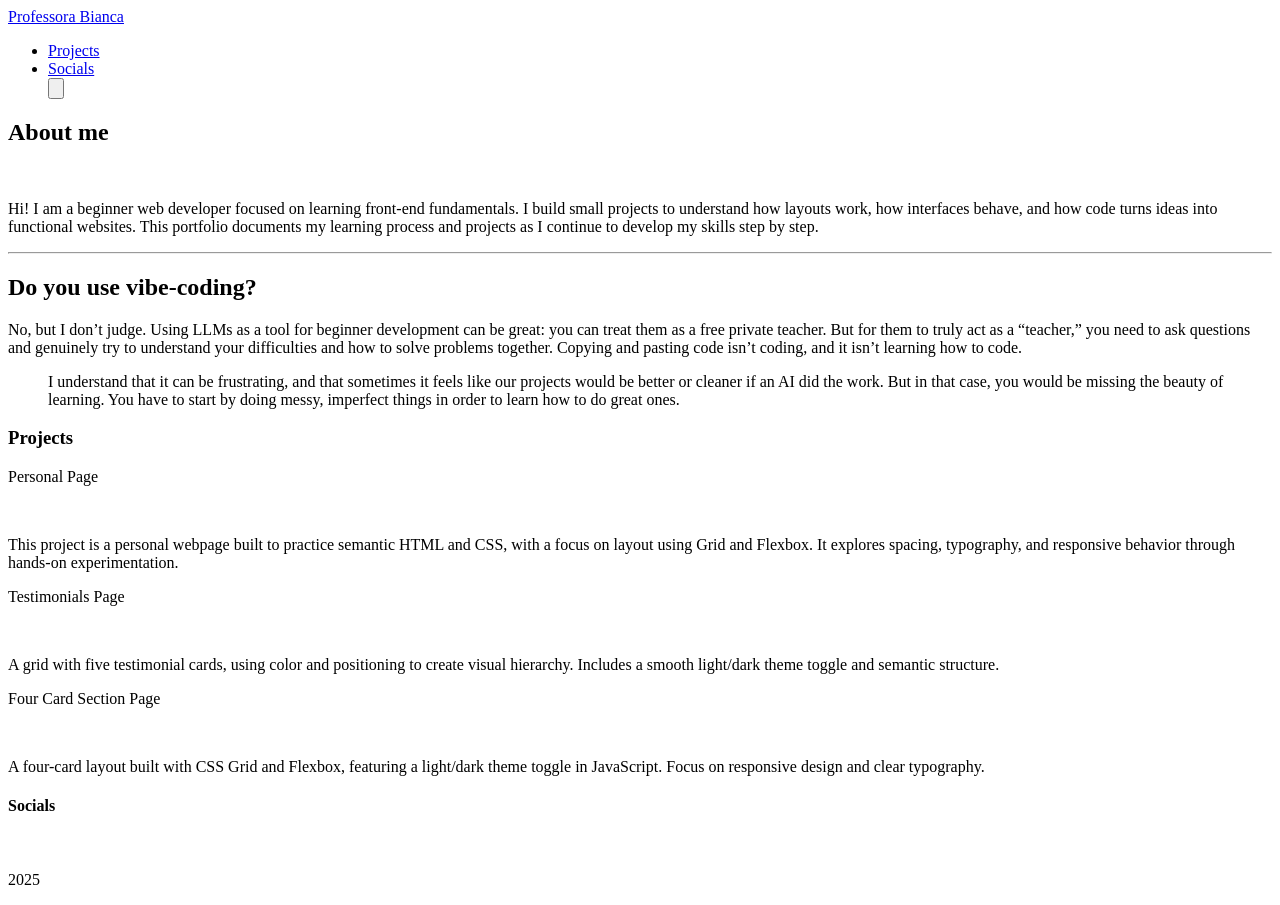
==== index.html @ 319d27b1 "Rename Personal Page/index.html to index.html" ====
<!DOCTYPE html>
<html lang="en">

<head>
    <meta charset="UTF-8">
    <meta name="viewport" content="width=device-width, initial-scale=1.0">
    <link rel="stylesheet" href="./style.css">
    <title>Personal Page</title>
</head>

<body>
    <header id="header">
        <a href="#about" class="headerp">Professora Bianca</a>
        <nav>
            <ul>
                <li><a class="headerlinks" href="#projects">Projects</a></li>
                <li><a class="headerlinks" href="#social-section">Socials</a></li>
                <button id="darkmode" class="darkmodebtn">
                    <img class="darkmodeimg active" src="./images/lightmode.png" alt="">
                </button>
            </ul>
        </nav>
    </header>

    <section id="about" class="about-section sections">
        <h1 id="abouttitle" class="about-title titles">About me</h1>
        <img id="aboutimg" class="about-image" src="./images/channels4_profile.jpg" alt="">
        <p id="aboutp" class="about-text"><span>Hi! </span>I am a beginner web developer focused on learning
            front-end fundamentals. I build small projects to
            understand how layouts work, how interfaces behave, and how code turns ideas into functional websites.

            This portfolio documents my learning process and projects as I continue to develop my skills step by
            step.</p>
        <hr>
        <article class="vibe-coding">
            <h2 class="titles">Do you use <span>vibe-coding?</span></h2>

            <p class="vibe-codingp">
                No, but I don’t judge. Using LLMs as a tool for beginner development can be great: you can treat
                them as a free private teacher. But for them to truly act as a “teacher,” you need to ask questions
                and genuinely try to understand your difficulties and how to solve problems together. Copying and
                pasting code isn’t coding, and it isn’t learning how to code.
            </p>
            <blockquote>
                I understand that it can be frustrating, and that sometimes it feels like our projects would be
                better or cleaner if an AI did the work. But in that case, you would be missing the beauty of
                learning. You have to start by doing messy, imperfect things in order to learn how to do great ones.
            </blockquote>


        </article>
    </section>

    <main id="main">
        <section id="projects" class="projects-section sections">

            <h3 class="projects-title titles">Projects</h3>

            <p class="project-1-title projects-titles">Personal Page</p>
            <img class="project-1-image project-images" src="./images/project1.png" alt="">
            <p class="project-1-text project-text">This project is a personal webpage built to practice semantic HTML
                and CSS, with a focus on layout using Grid and Flexbox. It explores spacing, typography, and responsive
                behavior through hands-on experimentation.</p>

            <p class="project-2-title projects-titles">Testimonials Page</p>
            <a href="https://testimonials-grid-section-challenge-silk.vercel.app/" target="_blank"
                rel="noopener noreferrer"><img class="project-2-image project-images" src="./images/project2.png"
                    alt=""></a>
            <p class="project-2-text project-text">A grid with five testimonial cards, using color and positioning to
                create visual hierarchy. Includes a smooth light/dark theme toggle and semantic structure.</p>

            <p class="project-3-title projects-titles">Four Card Section Page</p>
            <a href="https://four-card-section-challenge-one.vercel.app/" target="_blank" rel="noopener noreferrer"><img
                    class="project-3-image project-images" src="./images/project3.png" alt=""></a>

            <p class="project-3-text project-text">A four-card layout built with CSS Grid and Flexbox, featuring a
                light/dark theme toggle in JavaScript. Focus on responsive design and clear typography.</p>
        </section>
    </main>

    <section id="social-section" class="social-section sections">
        <h4 class="titles">Socials</h4>
        <a class="social-links" href="https://www.instagram.com/profe.bianca/" target="_blank"
            rel="noopener noreferrer"><img class="social-images" src="./images/instagram-white.png" alt=""></a>
        <a class="social-links" href="https://www.instagram.com/profe.bianca/" target="_blank"
            rel="noopener noreferrer"><img class="social-images" src="./images/github-white.png" alt=""></a>
        <a class="social-links" href="https://www.instagram.com/profe.bianca/" target="_blank"
            rel="noopener noreferrer"><img class="social-images" src="./images/youtube-white.png" alt=""></a>
    </section>

    <footer>
        <p class="footer-text">2025</p>
    </footer>


</body>
<script src="./script.js"></script>

</html>
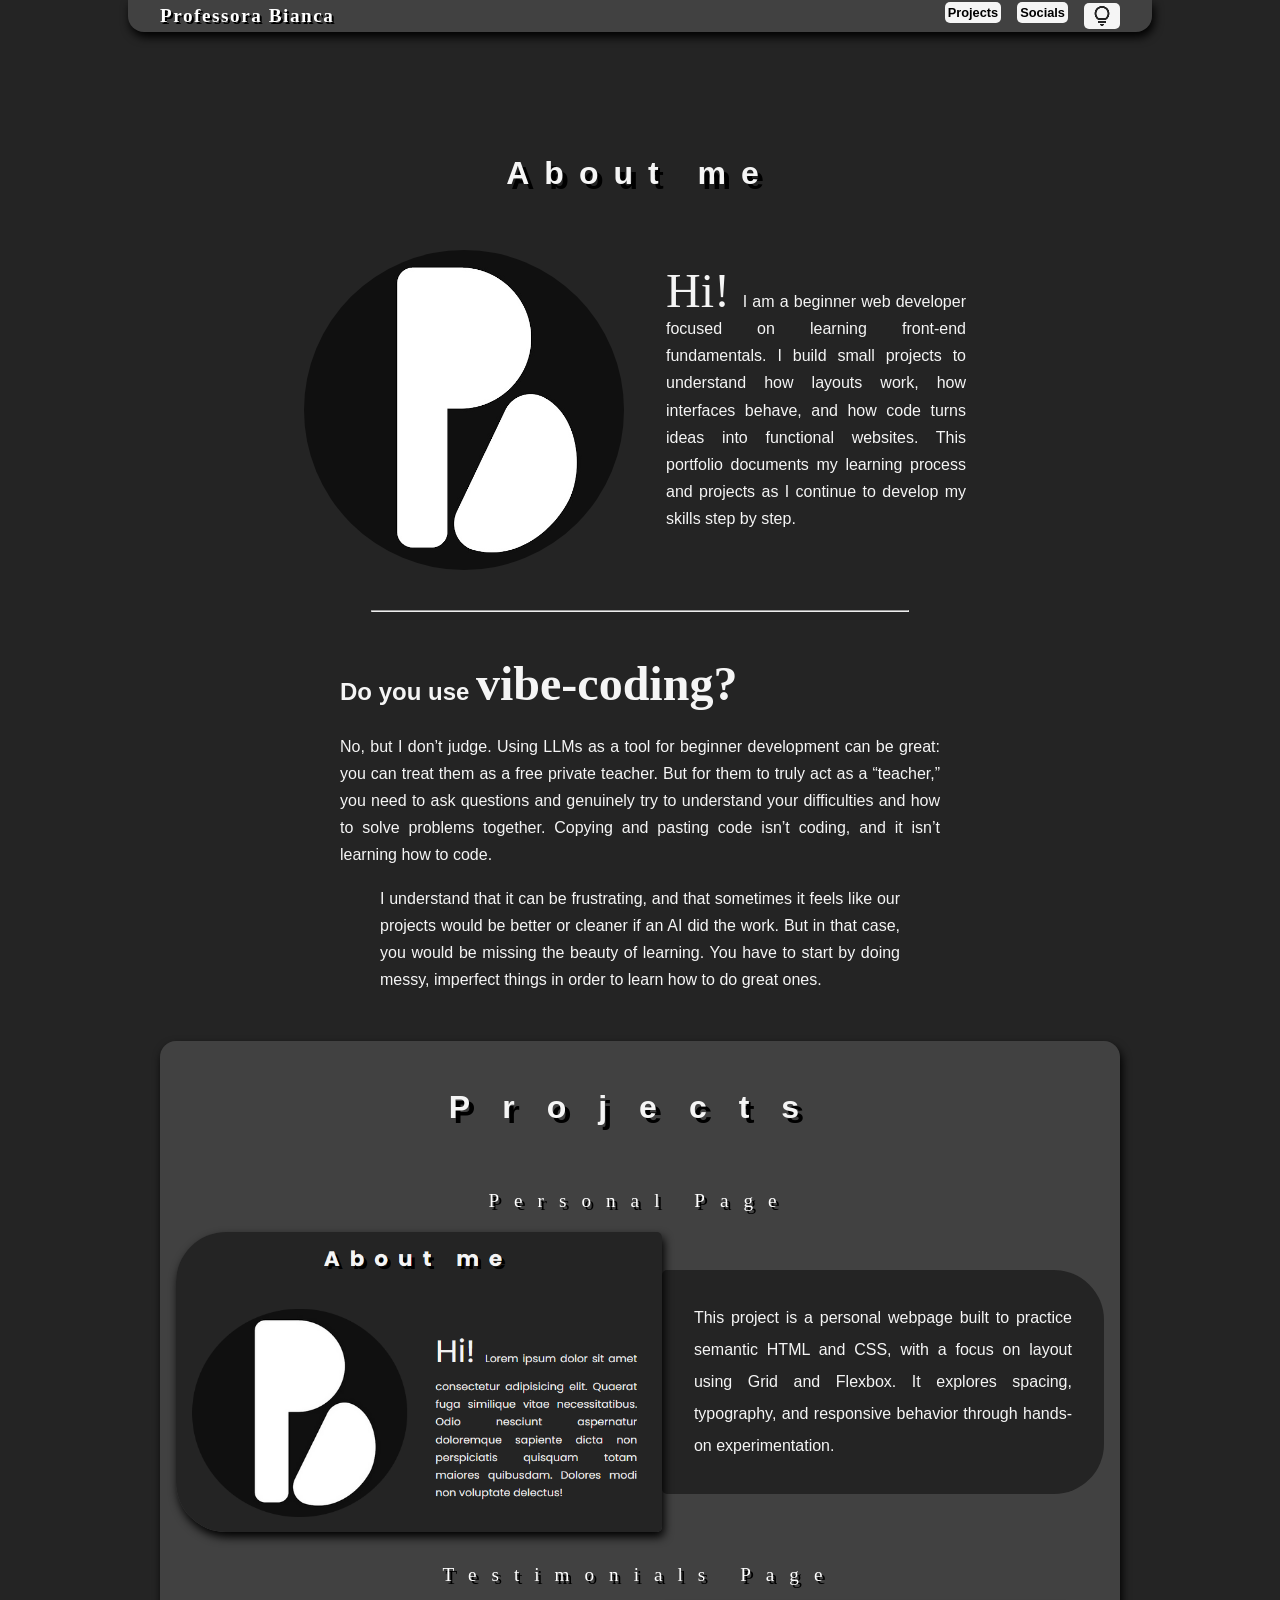
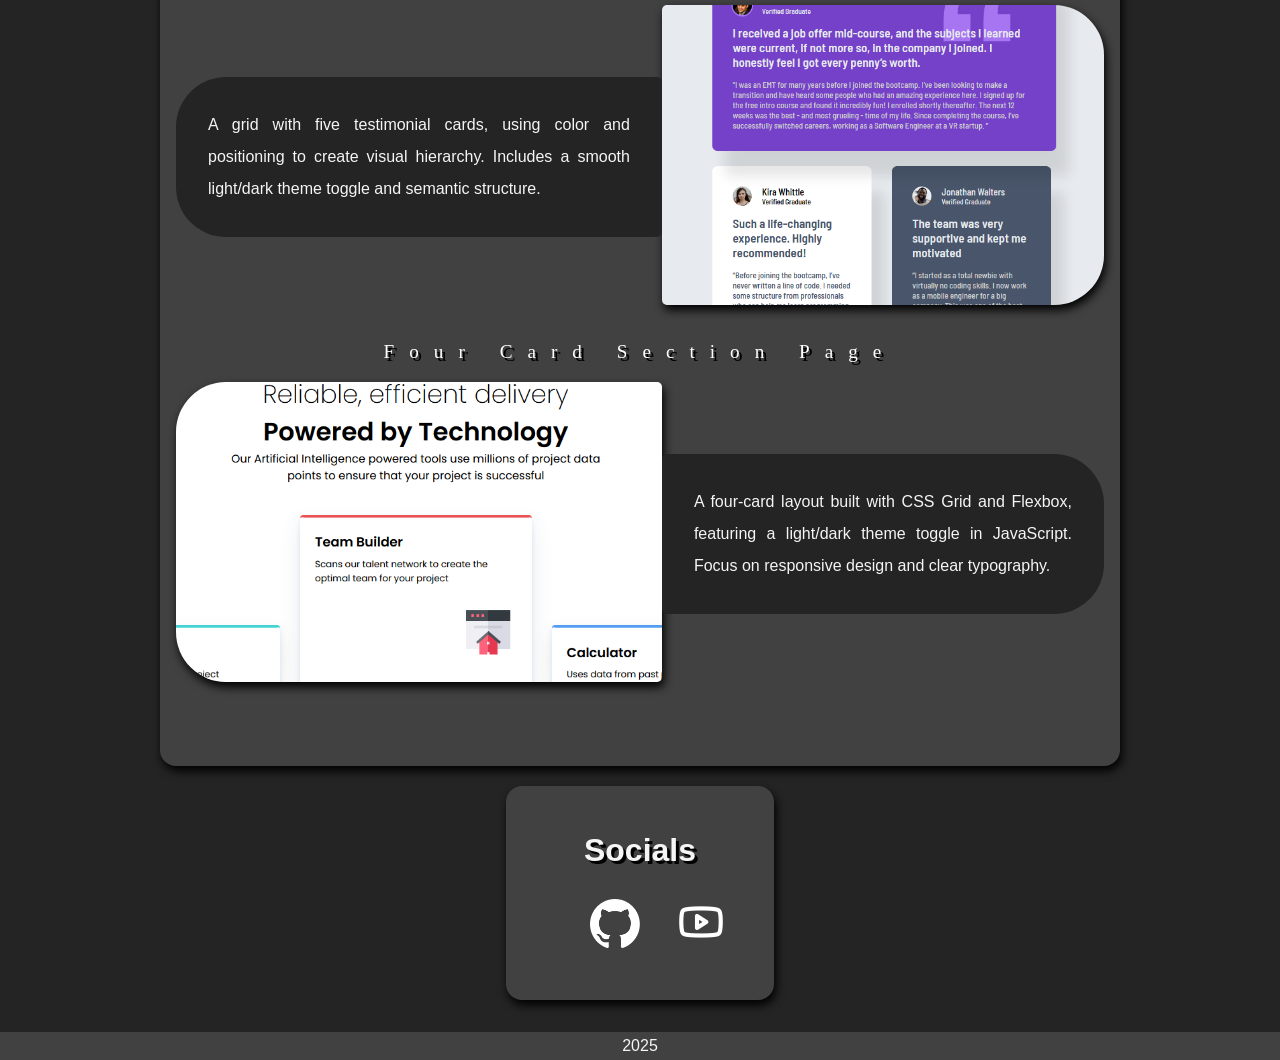
==== commit 22a0aee4: "Fix HTML encoding issues in index.html" ====
--- a/index.html
+++ b/index.html
@@ -16,7 +16,7 @@
                 <li><a class="headerlinks" href="#projects">Projects</a></li>
                 <li><a class="headerlinks" href="#social-section">Socials</a></li>
                 <button id="darkmode" class="darkmodebtn">
-                    <img class="darkmodeimg active" src="./images/lightmode.png" alt="">
+                    <img class="darkmodeimg active" src="images/lightmode.png" alt="">
                 </button>
             </ul>
         </nav>
@@ -24,7 +24,7 @@
 
     <section id="about" class="about-section sections">
         <h1 id="abouttitle" class="about-title titles">About me</h1>
-        <img id="aboutimg" class="about-image" src="./images/channels4_profile.jpg" alt="">
+        <img id="aboutimg" class="about-image" src="images/channels4_profile.jpg" alt="">
         <p id="aboutp" class="about-text"><span>Hi! </span>I am a beginner web developer focused on learning
             front-end fundamentals. I build small projects to
             understand how layouts work, how interfaces behave, and how code turns ideas into functional websites.
@@ -57,21 +57,21 @@
             <h3 class="projects-title titles">Projects</h3>
 
             <p class="project-1-title projects-titles">Personal Page</p>
-            <img class="project-1-image project-images" src="./images/project1.png" alt="">
+            <img class="project-1-image project-images" src="images/project1.png" alt="">
             <p class="project-1-text project-text">This project is a personal webpage built to practice semantic HTML
                 and CSS, with a focus on layout using Grid and Flexbox. It explores spacing, typography, and responsive
                 behavior through hands-on experimentation.</p>
 
             <p class="project-2-title projects-titles">Testimonials Page</p>
             <a href="https://testimonials-grid-section-challenge-silk.vercel.app/" target="_blank"
-                rel="noopener noreferrer"><img class="project-2-image project-images" src="./images/project2.png"
+                rel="noopener noreferrer"><img class="project-2-image project-images" src="images/project2.png"
                     alt=""></a>
             <p class="project-2-text project-text">A grid with five testimonial cards, using color and positioning to
                 create visual hierarchy. Includes a smooth light/dark theme toggle and semantic structure.</p>
 
             <p class="project-3-title projects-titles">Four Card Section Page</p>
             <a href="https://four-card-section-challenge-one.vercel.app/" target="_blank" rel="noopener noreferrer"><img
-                    class="project-3-image project-images" src="./images/project3.png" alt=""></a>
+                    class="project-3-image project-images" src="images/project3.png" alt=""></a>
 
             <p class="project-3-text project-text">A four-card layout built with CSS Grid and Flexbox, featuring a
                 light/dark theme toggle in JavaScript. Focus on responsive design and clear typography.</p>
@@ -81,11 +81,11 @@
     <section id="social-section" class="social-section sections">
         <h4 class="titles">Socials</h4>
         <a class="social-links" href="https://www.instagram.com/profe.bianca/" target="_blank"
-            rel="noopener noreferrer"><img class="social-images" src="./images/instagram-white.png" alt=""></a>
+            rel="noopener noreferrer"><img class="social-images" src="images/instagram-white.png" alt=""></a>
         <a class="social-links" href="https://www.instagram.com/profe.bianca/" target="_blank"
-            rel="noopener noreferrer"><img class="social-images" src="./images/github-white.png" alt=""></a>
+            rel="noopener noreferrer"><img class="social-images" src="images/github-white.png" alt=""></a>
         <a class="social-links" href="https://www.instagram.com/profe.bianca/" target="_blank"
-            rel="noopener noreferrer"><img class="social-images" src="./images/youtube-white.png" alt=""></a>
+            rel="noopener noreferrer"><img class="social-images" src="images/youtube-white.png" alt=""></a>
     </section>
 
     <footer>
--- a/style.css
+++ b/style.css
@@ -0,0 +1,397 @@
+@import url('https://fonts.googleapis.com/css2?family=Gloria+Hallelujah&family=Poppins:wght@100;300;400;700&display=swap');
+
+* {
+    box-sizing: border-box;
+    font-family: var(--font-primary);
+    text-decoration: none;
+}
+
+:root {
+    --font-primary: "Poppins", sans-serif;
+    --font-accent: "Gloria Hallelujah", cursive;
+}
+
+body {
+    margin: 0;
+    font-family: Arial;
+
+    width: 100vw;
+    background-color: #242424;
+}
+
+header {
+    display: flex;
+    background-color: #414141;
+    padding: 0 2rem 0 2rem;
+    color: #F5F5F5;
+    font-weight: bold;
+    box-shadow: 2px 5px 10px #000000;
+    position: sticky;
+    top: 0;
+    margin: auto;
+    width: 80%;
+    border-bottom-left-radius: 1rem;
+    border-bottom-right-radius: 1rem;
+    z-index: 99;
+    height: 2rem;
+    justify-content: space-between;
+    align-items: center;
+}
+
+a.headerp {
+    font-size: 1.2rem;
+    letter-spacing: 0.08em;
+    text-shadow: 2px 2px #000000;
+    font-family: var(--font-accent);
+    background-color: transparent;
+    color: white;
+    cursor: pointer;
+}
+
+.headerp:hover {
+    filter: invert();
+}
+
+.header-buttons-nav {
+    display: flex;
+}
+
+.headerlinks {
+    text-decoration: none;
+    padding: 3px;
+    background-color: #F5F5F5;
+    border-radius: 5px;
+    color: black;
+    font-family: var(--font-primary);
+    font-size: .8rem;
+    text-align: center;
+}
+
+.headerlinks:hover {
+    filter: invert();
+}
+
+.darkmodebtn {
+    background-color: #F5F5F5;
+    border-radius: 5px;
+    cursor: pointer;
+    border: none;
+
+}
+
+.darkmodebtn:hover {
+    filter: invert();
+}
+
+.darkmodeimg {
+    display: block;
+}
+
+ul {
+    display: flex;
+    column-gap: 1rem;
+}
+
+ul li {
+    display: inline-block;
+}
+
+.about-section {
+    display: grid;
+    grid-template-areas:
+        "about-title about-title"
+        "about-image about-text"
+        "hr hr"
+        "vibe-coding vibe-coding";
+    grid-template-columns: 1fr 1fr;
+    gap: 2rem;
+    padding: 2rem;
+    width: max-content;
+    margin: auto;
+    margin-top: 4rem;
+    justify-items: center;
+    align-items: center;
+}
+
+h1 {
+    color: #F5F5F5;
+    grid-area: about-title;
+    font-size: 2rem;
+    letter-spacing: 15px;
+    text-shadow: 5px 5px #000000;
+}
+
+.about-image {
+    width: 20rem;
+    grid-area: about-image;
+    border-radius: 50%;
+}
+
+span {
+    font-size: 3rem;
+    line-height: 0;
+        font-family: var(--font-accent);
+}
+
+.about-text {
+    text-align: justify;
+    grid-area: about-text;
+    border-radius: 1rem;
+    color: #F5F5F5;
+    line-height: 1.7;
+    width: 300px;
+}
+
+hr {
+    width: 80%;
+    height: 1px;
+    background-color: white;
+    grid-area: hr;
+}
+
+.vibe-coding {
+    grid-area: vibe-coding;
+    text-align: justify;
+    border-radius: 1rem;
+    color: #F5F5F5;
+    line-height: 1.7;
+    width: 600px;
+}
+
+
+.projects-section {
+    display: grid;
+    grid-template-areas:
+        "projects-title projects-title"
+        "project-1-title    project-1-title"
+        "project-1-image  project-1-text"
+        "project-2-title    project-2-title"
+        "project-2-text  project-2-image"
+        "project-3-title    project-3-title"
+        "project-3-image  project-3-text";
+    grid-template-columns: auto auto;
+    padding: 1rem 1rem 5rem 1rem;
+    background-color: #414141;
+    width: min-content;
+    margin: auto;
+    margin-bottom: 20px;
+    justify-items: stretch;
+    align-items: center;
+    text-align: justify;
+    border-radius: 1rem;
+    box-shadow: 2px 5px 10px #000000;
+
+}
+
+.project-1-title,
+.project-2-title,
+.project-3-title {
+    color: white;
+    margin-top: 2rem;
+    text-align: center;
+}
+
+.project-1-title {
+    grid-area: project-1-title;
+}
+
+.project-2-title {
+    grid-area: project-2-title;
+}
+
+.project-3-title {
+    grid-area: project-3-title;
+}
+
+.projects-title {
+    letter-spacing: 2rem;
+    text-shadow: 5px 5px #000000;
+    text-align: center;
+}
+
+.projects-titles {
+    text-shadow: 3px 3px #000000;
+    letter-spacing: 15px;
+    text-align: center;
+    font-size: 1.2rem;
+    font-family: var(--font-accent);
+}
+
+.project-text {
+    color: #F5F5F5;
+    line-height: 2rem;
+    align-content: center;
+    padding: 1rem;
+    border-radius: 1rem;
+    padding: 2rem;
+    border-radius: 5px 50px 50px 5px;
+    background-color: #242424;
+
+}
+
+.project-images {
+    height: 300px;
+    border-radius: 50px 5px 5px 50px;
+    box-shadow: 2px 5px 10px #000000;
+    cursor: pointer;
+    z-index: 88;
+
+}
+
+.project-images:hover {
+    transition: transform 0.5s ease;
+    transform: scale(1.1);
+    box-shadow: 2px 5px 10px #F1F1F1;
+}
+
+.projects-title {
+    grid-area: projects-title;
+    color: #F5F5F5;
+    font-size: 2rem;
+}
+
+.project-1-text {
+    grid-area: project-1-text;
+}
+
+.project-2-text {
+    grid-area: project-2-text;
+    border-radius: 50px 5px 5px 50px;
+}
+
+.project-3-text {
+    grid-area: project-3-text;
+}
+
+.project-1-image {
+    grid-area: project-1-image;
+}
+
+.project-2-image {
+    grid-area: project-2-image;
+    border-radius: 5px 50px 50px 5px;
+}
+
+.project-3-image {
+    grid-area: project-3-image;
+}
+
+.social-section {
+    grid-area: "social-section";
+    background-color: #414141;
+    padding: 2rem;
+    border-radius: 1rem;
+    margin-bottom: 2rem;
+    box-shadow: 2px 5px 10px #000000;
+    margin: auto;
+    width: fit-content;
+}
+
+h4 {
+    color: #F5F5F5;
+    text-align: center;
+    line-height: 0;
+    margin: 2rem;
+    font-size: 2rem;
+    text-shadow: 3px 3px #000000;
+}
+
+.social-images {
+    width: 50px;
+    margin: 1rem;
+    border: none;
+}
+
+.social-images:hover {
+    filter: invert();
+}
+
+footer {
+    background-color: #414141;
+    margin-top: 2rem;
+    width: 100%;
+}
+
+.footer-text {
+    width: fit-content;
+    margin: auto;
+    color: #F5F5F5;
+    font-size: 1rem;
+    padding: 5px;
+}
+
+@media (max-width: 1000px) {
+
+    .about-section {
+        width: 90vw;
+        grid-template-columns: 1fr;
+        grid-template-areas:
+            "about-title about-title"
+            "about-image about-text"
+            "hr hr"
+            "vibe-coding vibe-coding";
+        gap: .5rem;
+    }
+
+    .about-image {
+        max-width: 200px;
+    }
+
+    .about-text {
+        font-size: .8rem;
+    }
+
+    .vibe-coding {
+        max-width: 400px;
+    }
+
+    .projects-section {
+        width: 90vw;
+        grid-template-columns: 1fr;
+        grid-template-areas:
+            "projects-title"
+            "project-1-title"
+            "project-1-image"
+            "project-1-text"
+            "project-2-title"
+            "project-2-image"
+            "project-2-text"
+            "project-3-title"
+            "project-3-image"
+            "project-3-text"
+        ;
+        text-align: justify;
+        border-radius: 1rem;
+        box-shadow: 2px 5px 10px #000000;
+    }
+
+    .project-images,
+    .about-image {
+        border-radius: 50px 50px 5px 5px;
+        margin: auto;
+        width: 100%;
+        max-width: 500px;
+        display: block;
+    }
+
+    .project-text {
+        border-radius: 5px 5px 50px 50px;
+        width: 100%;
+        max-width: 370px;
+        margin: auto;
+    }
+}
+
+.dark {
+    background-color: #E5E5E5;
+
+}
+
+.dark-text:not(footer p) {
+    filter: invert();
+
+}
+
+.dark-image {
+    filter: invert();
+}
